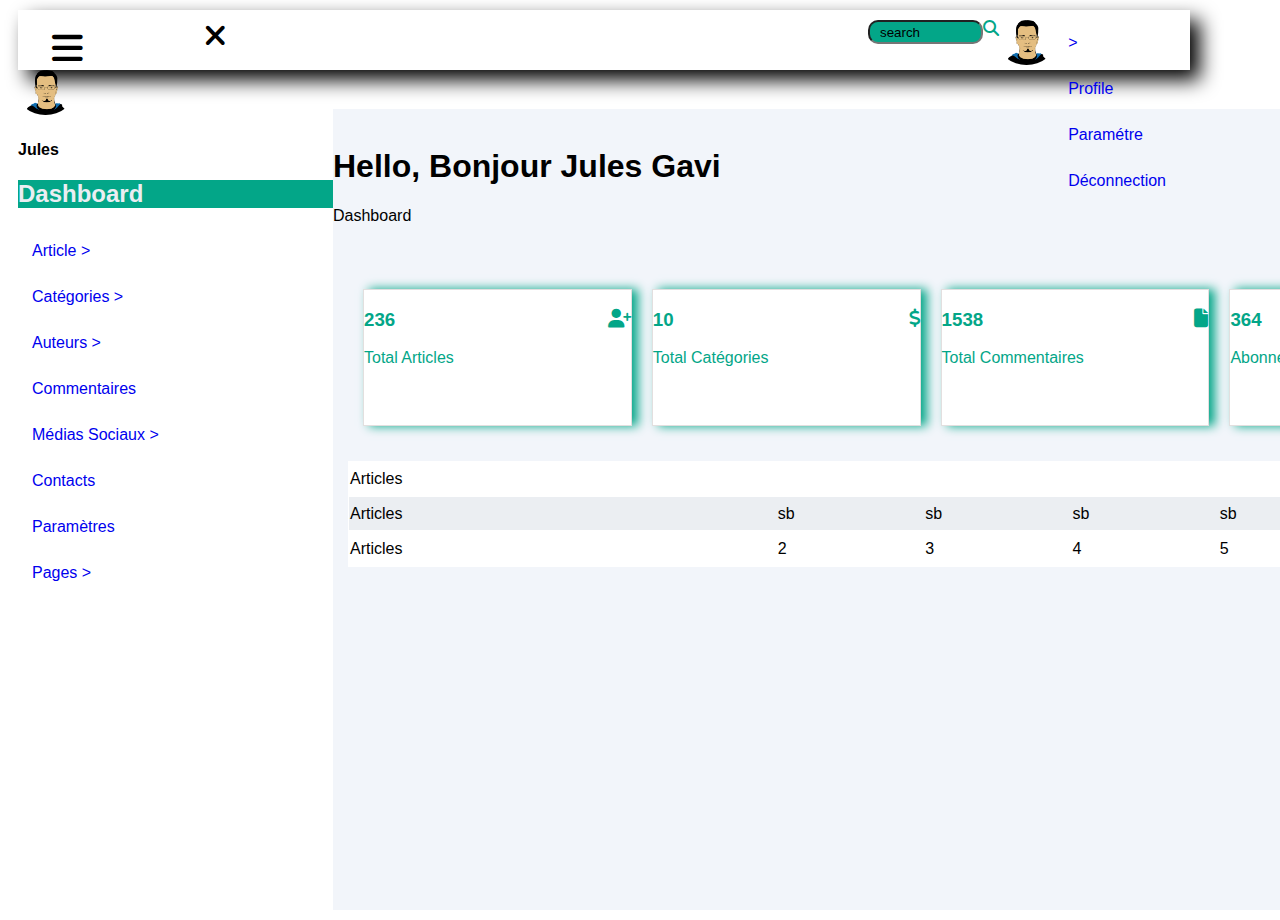
==== index2.html @ 445e89e5 "your commit message" ====
<!DOCTYPE html>
<html lang="fr">
<head>
    <meta charset="UTF-8">
    <meta name="viewport" content="width=device-width, initial-scale=1.0">
    <title>Document1</title>
    <link rel="stylesheet" href="https://cdnjs.cloudflare.com/ajax/libs/font-awesome/6.7.2/css/all.min.css" integrity="sha512-Evv84Mr4kqVGRNSgIGL/F/aIDqQb7xQ2vcrdIwxfjThSH8CSR7PBEakCr51Ck+w+/U6swU2Im1vVX0SVk9ABhg==" crossorigin="anonymous" referrerpolicy="no-referrer" />
    <link rel="stylesheet" href="style2.css">
</head>
<body>
    <input type="checkbox" id="check">
    <label for="check">
        <i class="fa-solid fa-bars" id="btn"></i>
        <i class="fa-solid fa-xmark" id="cancel"></i>
    </label>
    <div class="container">
        <nav class="menu">
            <header>
                <input type="search" value="search"><i class="fa fa-search" aria-hidden="true"></i>
                <img src="img/R.png" alt="">
                <div class="pr">
                
                    <ul>
                        <li><a href="#">></a>
                        <li><a href="index3.html">Profile</a></li>
                        <li><a href="index4.html">Paramétre</a></li>
                        <li><a href="index.html">Déconnection</a></li>
                    </li>
                    </ul>
                </div>
            </header>
            <ul>
                <img src="img/R.png" alt=""><h4>Jules</h4>
                <h2>Dashboard</h2>
                <li><a href="#">Article ></a>
                <ul>
                    <li><a href="#">Tous les articles</a></li>
                    <li><a href="#">Ajouter un article</a></li>
                </ul>
                <li><a href="#">Catégories ></a>
                    <ul>
                    <li><a href="#">Toutes les catégories</a></li>
                    <li><a href="#">Ajouter une catégorie</a></li>
                  </ul>
                </li>
                <li><a href="#">Auteurs ></a>
                    <ul>
                        <li><a href="#">Tous les auteurs</a></li>
                        <li><a href="#">Ajouter un auteur</a></li>
                      </ul>
                </li>
                <li><a href="#">Commentaires</a></li>
                <li><a href="#">Médias Sociaux ></a>
                    <ul>
                        <li><a href="#">Tous les médias</a></li>
                        <li><a href="#">Ajouter un média</a></li>
                      </ul>
                </li>
                <li><a href="#">Contacts</a></li>
                <li><a href="#">Paramètres</a></li>
                <li><a href="#">Pages ></a>
                    <ul>
                        <li><a href="#">Toutes les pages</a></li>
                        <li><a href="#">Ajouter une page</a></li>
                      </ul>
                </li>
            </ul>
        </nav>
        <div class="contenu">
            <span class="jg">
            <h1>Hello, Bonjour Jules Gavi</h1>
            <p>Dashboard</p>
            </span>
            <span class="dv">
            <section>
                <h3>236 <i class="fa-solid fa-user-plus"></i></h3>
                <p>Total Articles</p>
            </section>
            <section>
                <h3>10 <i class="fa-solid fa-dollar-sign"></i></h3>
                <p>Total Catégories</p>
            </section>
            <section>
                <h3>1538 <i class="fa-solid fa-file"></i></h3>
                <p>Total Commentaires</p>
            </section>
            <section>
                <h3>364  <i class="fa-solid fa-globe"></i></h3>
                <p>Abonnements</p>
            </section>
        </span>
            <table>
                <thead>
                    <tr>
                        <td>Articles</td>
                        <td></td>
                        <td></td>
                        <td></td>
                        <td></td>
                        <td></td>
                    </tr>
                </thead>
                <thead>
                    <tr class="td">
                        <td>Articles</td>
                        <td>sb</td>
                        <td>sb</td>
                        <td>sb</td>
                        <td>sb</td>
                        <td>sb</td>
                    </tr>
                </thead>
                <tbody>
                    <tr>
                        <td>Articles</td>
                        <td>2</td>
                        <td>3</td>
                        <td>4</td>
                        <td>5</td>
                        <td>6</td>
                    </tr>
                </tbody>
            </table>
        </div>
    </div>
</body>
</html>
---- style2.css ----
body {
    display: block;
    font-family: Arial, Helvetica, sans-serif;
    height: 85%;
}
.container {
    display: flex;
    margin: 10px;
}
.menu {
    height: 100vh;
    align-items: flex-start;
    background-color: #FFFFFF;
    width: 35vh;
    
}
.menu ul li ul { 
    display: none; 
    position: absolute; 
    left: 200px; /* Ajustez cette valeur pour aligner le sous-menu */ 
    top: 0; 
    background-color: #03A688;
    color: #FFFFFF;
    
}
nav ul li:hover ul { 
    display: block; 
}
nav ul li ul li { 
    width: 200px; 
}
nav ul li a {
    display: block; 
    padding: 14px;
    text-decoration: none;
}
nav ul li a:hover {
    background-color: #03A688;
}
nav ul li { 
    position: relative; 
    
}
nav ul { 
    list-style-type: none;
    padding: 0;
    margin: 0;
}
.contenu {
    justify-content: flex-end;
    margin-top: 11vh;
    background-color: #F2F5FA;
}
header {
    width: 90vw;
    padding: 10px;
    background-color: #FFFFFF;
    display: flex;
    justify-content: right;
    align-items: flex-start;
    flex-direction:row;
    height: 40px;
    box-shadow: 10px 10px 20px;

}
input {
    width: 10%;
    height: 10%;
    border-radius: 10px;
    background-color: #03A688;
    padding: 10px;
}

.dv {
    display: flex;
    padding: 10px;
    margin: 10px;
}
section {
    border: 1px solid rgb(226, 223, 223);
    margin: 10px;
    min-width: 23%;
    height: 15vh;
    box-shadow: 6px 0px 10px;
    background-color: #FFFFFF;
    color: #03A688;
}
table {
    border-collapse: collapse;
    min-width: 130vh;
    margin: 15px;
}
thead, tbody {
    background-color: #FFFFFF;
    border: 1px solid white; 
    border-bottom: 2px solid white;
    height: 35px;
    padding: 15px;
}
.jg {
    margin: 10px;
}
h2 {
    background-color: #03A688;
    color: #EBEEF2;
}
i {
    display: flex;
    float: right;
    color: #03A688;
}
.td {
    background-color: #EBEEF2;
}
img {
    width: 55px;
    border-radius: 50%;
}
/*  */

.pr{
position: relative;
display: flex;
flex-direction: column;

}
.sous{
display: none;
position: absolute;
top: 100%;
left: 0;
justify-content: center;
background-color: #03A688;
border: 1px solid #ddd;
box-shadow: 0px 4px 6px rgb( 0, 0, 0, 0.1);
z-index: 1000;
width: 200px;
cursor: pointer ;

}
.pr:hover , .sous{
display: block;

}
.ch,a:hover{
    background-color: aqua;
    border-radius: 35%;
}
.close {
    display: inline-block;
    font-size: 25px;
    cursor: pointer;
    float: right;
}
#check {
    display: none;
}

label #btn, label #cancel {
    position: absolute;
    cursor: pointer;
    border-radius: 3px;
}

label #btn {
    left: 40px;
    top: 25px;
    font-size: 35px;
    color: black;
    padding: 6px 12px;
}

label #cancel {
    z-index: 1111;
    left: 195px;
    top: 17px;
    font-size: 30px;
    color: black;
    padding: 4px 9px;
}

/* Lorsque le checkbox est coché, le menu s'affiche */
#check:checked ~ .menu {
    left: 0;
}
@media screen and (max-width: 768px) {
    body {
        height: auto;
    }

    .menu {
        width: 25vh;
    }

    header {
        width: 100vw;
        flex-direction: column;
        height: auto;
        justify-content: center;
        align-items: center;
    }

    input {
        width: 50%;
        height: auto;
    }

    .contenu {
        margin-top: 2vh;
    }

    .container {
        flex-direction: column;
        margin: 5px;
    }

    nav ul li a {
        padding: 10px;
    }

    section {
        margin: 5px;
        min-width: 6%;
    }

    table {
        width: 100%;
        overflow-x: scroll;
        display: block;
    }
}

@media screen and (max-width: 480px) {
    .menu {
        width: 20vh;
    }

    nav ul li a {
        padding: 8px;
        font-size: 0.9em;
    }

    input {
        width: 80%;
        height: auto;
    }

    header {
        padding: 5px;
    }

    section {
        height: auto;
        min-width: 100%;
    }

    table {
        min-width: 100%;
    }

    .contenu {
        margin-top: 2vh;
    }

    .dv {/* Styles pour le menu sidebar */
.sidebar {
    height: 100%;
    width: 0; /* Initialement caché */
    position: fixed;
    z-index: 1;
    top: 0;
    left: 0;
    background-color: #111;
    overflow-x: hidden;
    transition: 0.5s;
    padding-top: 60px;
}

.sidebar a {
    padding: 8px 8px 8px 32px;
    text-decoration: none;
    font-size: 25px;
    color: #818181;
    display: block;
    transition: 0.3s;
}

.sidebar a:hover {
    color: #f1f1f1;
}

.sidebar .closebtn {
    position: absolute;
    top: 0;
    right: 25px;
    font-size: 36px;
    margin-left: 50px;
}

/* Contenu principal */
#main {
    transition: margin-left .5s;
    padding: 16px;
}

/* Bouton pour ouvrir le menu */
.openbtn {
    font-size: 20px;
    cursor: pointer;
    background-color: #03A688;
    color: white;
    border: none;
    padding: 10px 15px;
    border-radius: 5px;
}

.openbtn:hover {
    background-color: #444;
}

/* Responsive Sidebar */
@media screen and (max-width: 768px) {
    .sidebar {
        width: 100%; /* Pleine largeur sur mobile */
        height: 100%; /* Prend toute la hauteur */
    }
    .openbtn {
        font-size: 18px;
        padding: 8px 12px;
    }
}

        padding: 5px;
        margin: 5px;
    }
}
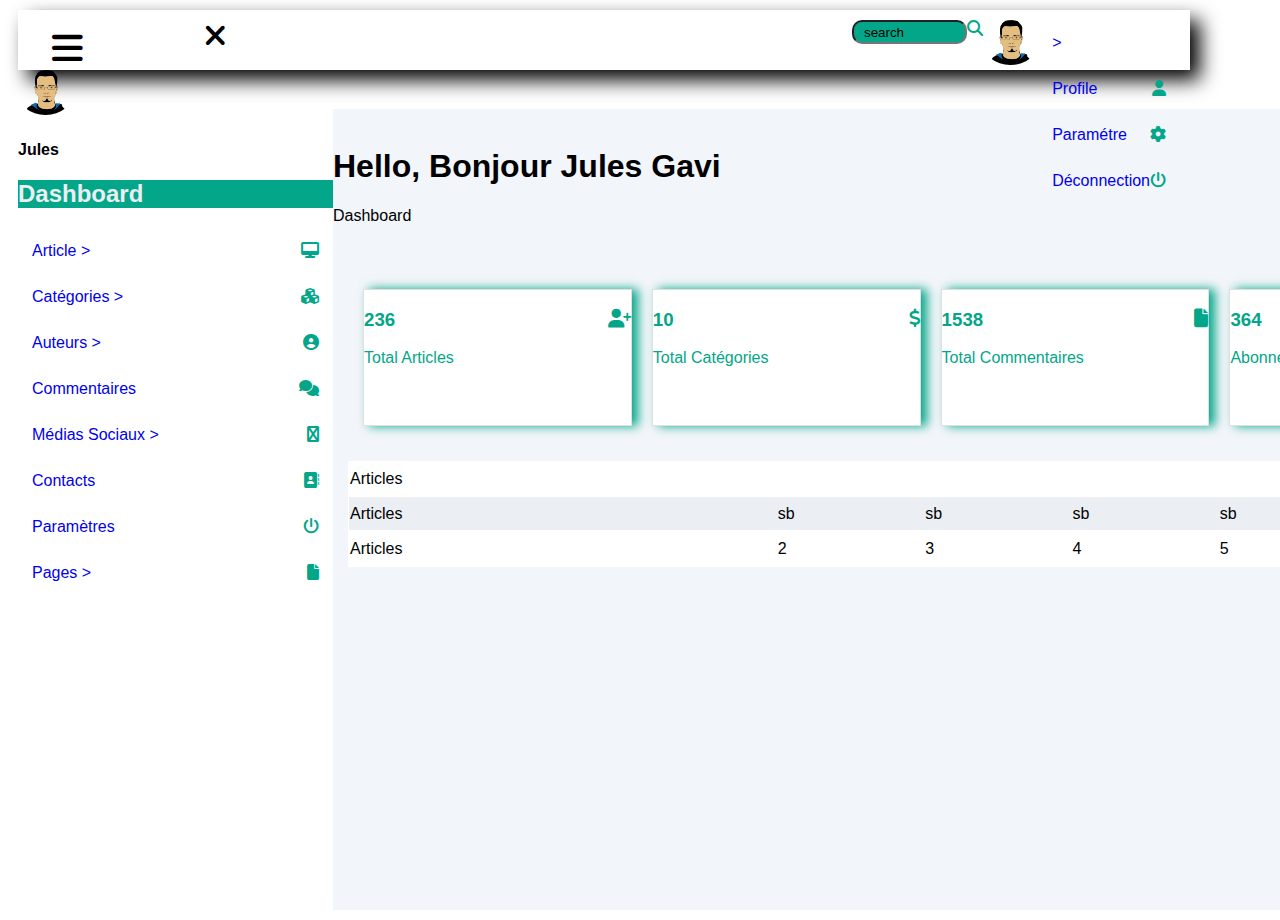
==== commit 2fdaef59: "cool" ====
--- a/index2.html
+++ b/index2.html
@@ -22,43 +22,46 @@
                 
                     <ul>
                         <li><a href="#">></a>
-                        <li><a href="index3.html">Profile</a></li>
-                        <li><a href="index4.html">Paramétre</a></li>
-                        <li><a href="index.html">Déconnection</a></li>
+                        <li><a href="index3.html"><i class="fa fa-user" aria-hidden="true"></i>Profile</a></li>
+                        <li><a href="index4.html"><i class="fa fa-cog" aria-hidden="true"></i>Paramétre</a></li>
+                        <li><a href="index.html"><i class="fa fa-power-off" aria-hidden="true"></i>Déconnection</a></li>
                     </li>
                     </ul>
                 </div>
             </header>
             <ul>
                 <img src="img/R.png" alt=""><h4>Jules</h4>
-                <h2>Dashboard</h2>
-                <li><a href="#">Article ></a>
+                <h2><i class="fa fa-tachometer" aria-hidden="true"></i>Dashboard</h2>
+                <li><a href="#"><i class="fa fa-desktop" aria-hidden="true"></i>Article ></a>
                 <ul>
                     <li><a href="#">Tous les articles</a></li>
                     <li><a href="#">Ajouter un article</a></li>
                 </ul>
-                <li><a href="#">Catégories ></a>
+                <li><a href="#"><i class="fa fa-cubes" aria-hidden="true"></i>
+                    Catégories ></a>
                     <ul>
                     <li><a href="#">Toutes les catégories</a></li>
                     <li><a href="#">Ajouter une catégorie</a></li>
                   </ul>
                 </li>
-                <li><a href="#">Auteurs ></a>
+                <li><a href="#"><i class="fa fa-user-circle" aria-hidden="true"></i>
+                    Auteurs ></a>
                     <ul>
                         <li><a href="#">Tous les auteurs</a></li>
                         <li><a href="#">Ajouter un auteur</a></li>
                       </ul>
                 </li>
-                <li><a href="#">Commentaires</a></li>
-                <li><a href="#">Médias Sociaux ></a>
+                <li><a href="#"><i class="fa fa-comments" aria-hidden="true"></i>Commentaires</a></li>
+                <li><a href="#"><i class="fa fa-google-plus" aria-hidden="true"></i>
+                    Médias Sociaux ></a>
                     <ul>
                         <li><a href="#">Tous les médias</a></li>
                         <li><a href="#">Ajouter un média</a></li>
                       </ul>
                 </li>
-                <li><a href="#">Contacts</a></li>
-                <li><a href="#">Paramètres</a></li>
-                <li><a href="#">Pages ></a>
+                <li><a href="#"><i class="fa fa-address-book" aria-hidden="true"></i>Contacts</a></li>
+                <li><a href="#"><i class="fa fa-power-off" aria-hidden="true"></i>Paramètres</a></li>
+                <li><a href="#"><i class="fa fa-file" aria-hidden="true"></i>Pages ></a>
                     <ul>
                         <li><a href="#">Toutes les pages</a></li>
                         <li><a href="#">Ajouter une page</a></li>
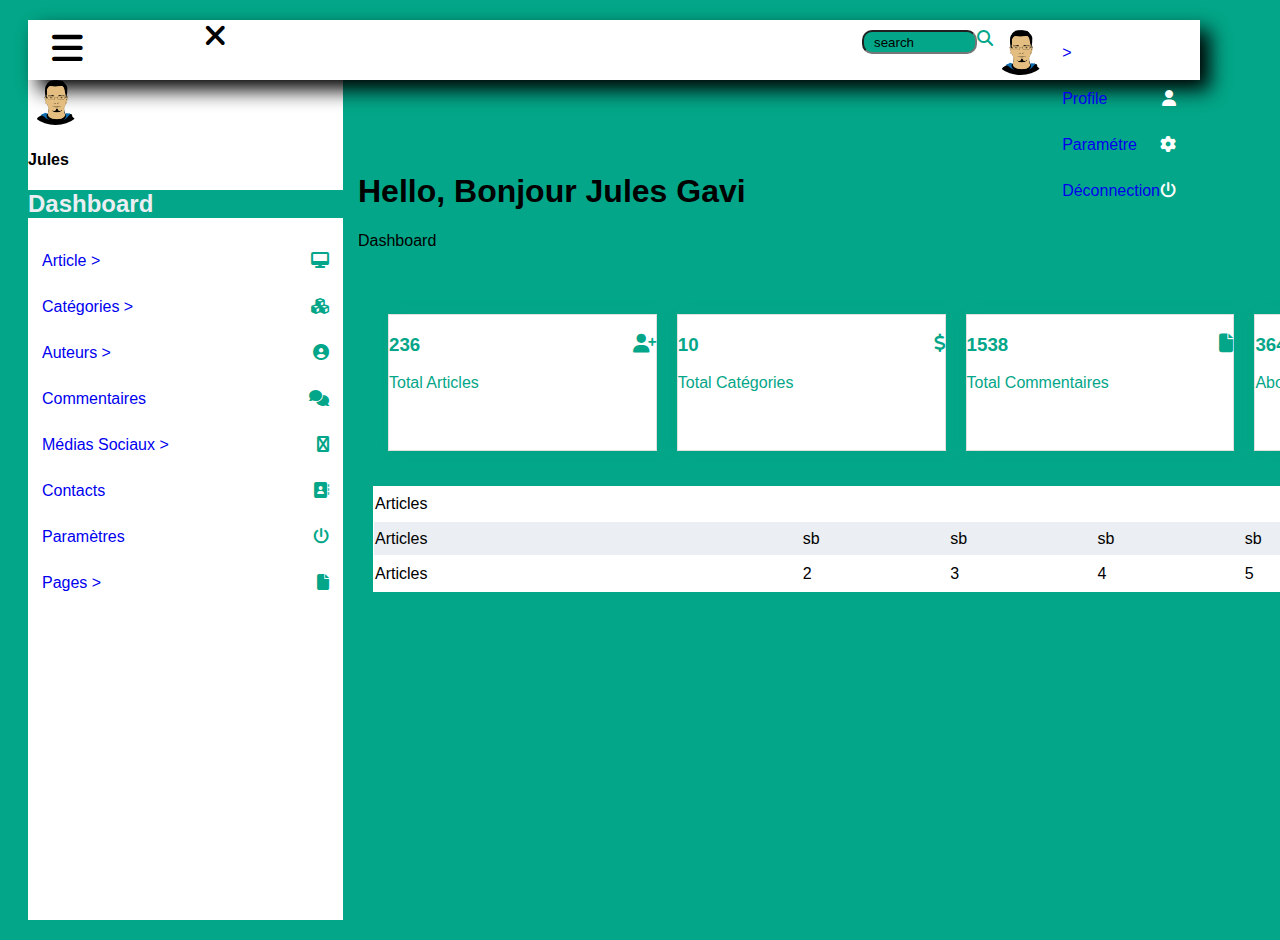
==== commit e55a19b2: "joue" ====
--- a/index2.html
+++ b/index2.html
@@ -22,9 +22,9 @@
                 
                     <ul>
                         <li><a href="#">></a>
-                        <li><a href="index3.html"><i class="fa fa-user" aria-hidden="true"></i>Profile</a></li>
-                        <li><a href="index4.html"><i class="fa fa-cog" aria-hidden="true"></i>Paramétre</a></li>
-                        <li><a href="index.html"><i class="fa fa-power-off" aria-hidden="true"></i>Déconnection</a></li>
+                        <li><a href="index3.html"><i class="fa fa-user" aria-hidden="true" id="gt"></i>Profile</a></li>
+                        <li><a href="index4.html"><i class="fa fa-cog" aria-hidden="true" id="gt"></i>Paramétre</a></li>
+                        <li><a href="index.html"><i class="fa fa-power-off" aria-hidden="true" id="gt"></i>Déconnection</a></li>
                     </li>
                     </ul>
                 </div>
--- a/style2.css
+++ b/style2.css
@@ -2,10 +2,13 @@
     display: block;
     font-family: Arial, Helvetica, sans-serif;
     height: 85%;
+    width: 100%;
+    background-color: #03A688;
 }
 .container {
     display: flex;
     margin: 10px;
+    padding: 10px;
 }
 .menu {
     height: 100vh;
@@ -49,7 +52,8 @@
 .contenu {
     justify-content: flex-end;
     margin-top: 11vh;
-    background-color: #F2F5FA;
+    background-color: #03A688;
+    padding: 15px;
 }
 header {
     width: 90vw;
@@ -178,14 +182,17 @@
     color: black;
     padding: 4px 9px;
 }
-
+#gt{
+    color: white;
+}
 /* Lorsque le checkbox est coché, le menu s'affiche */
 #check:checked ~ .menu {
     left: 0;
 }
-@media screen and (max-width: 768px) {
+@media  (max-width: 768px) {
     body {
         height: auto;
+        width: 100%;
     }
 
     .menu {
@@ -230,7 +237,7 @@
     }
 }
 
-@media screen and (max-width: 480px) {
+@media (max-width: 320px) {
     .menu {
         width: 20vh;
     }
@@ -251,7 +258,8 @@
 
     section {
         height: auto;
-        min-width: 100%;
+        width: 85%;
+        border:1px solid;
     }
 
     table {
@@ -319,7 +327,7 @@
 }
 
 /* Responsive Sidebar */
-@media screen and (max-width: 768px) {
+@media  (max-width: 420px) {
     .sidebar {
         width: 100%; /* Pleine largeur sur mobile */
         height: 100%; /* Prend toute la hauteur */
